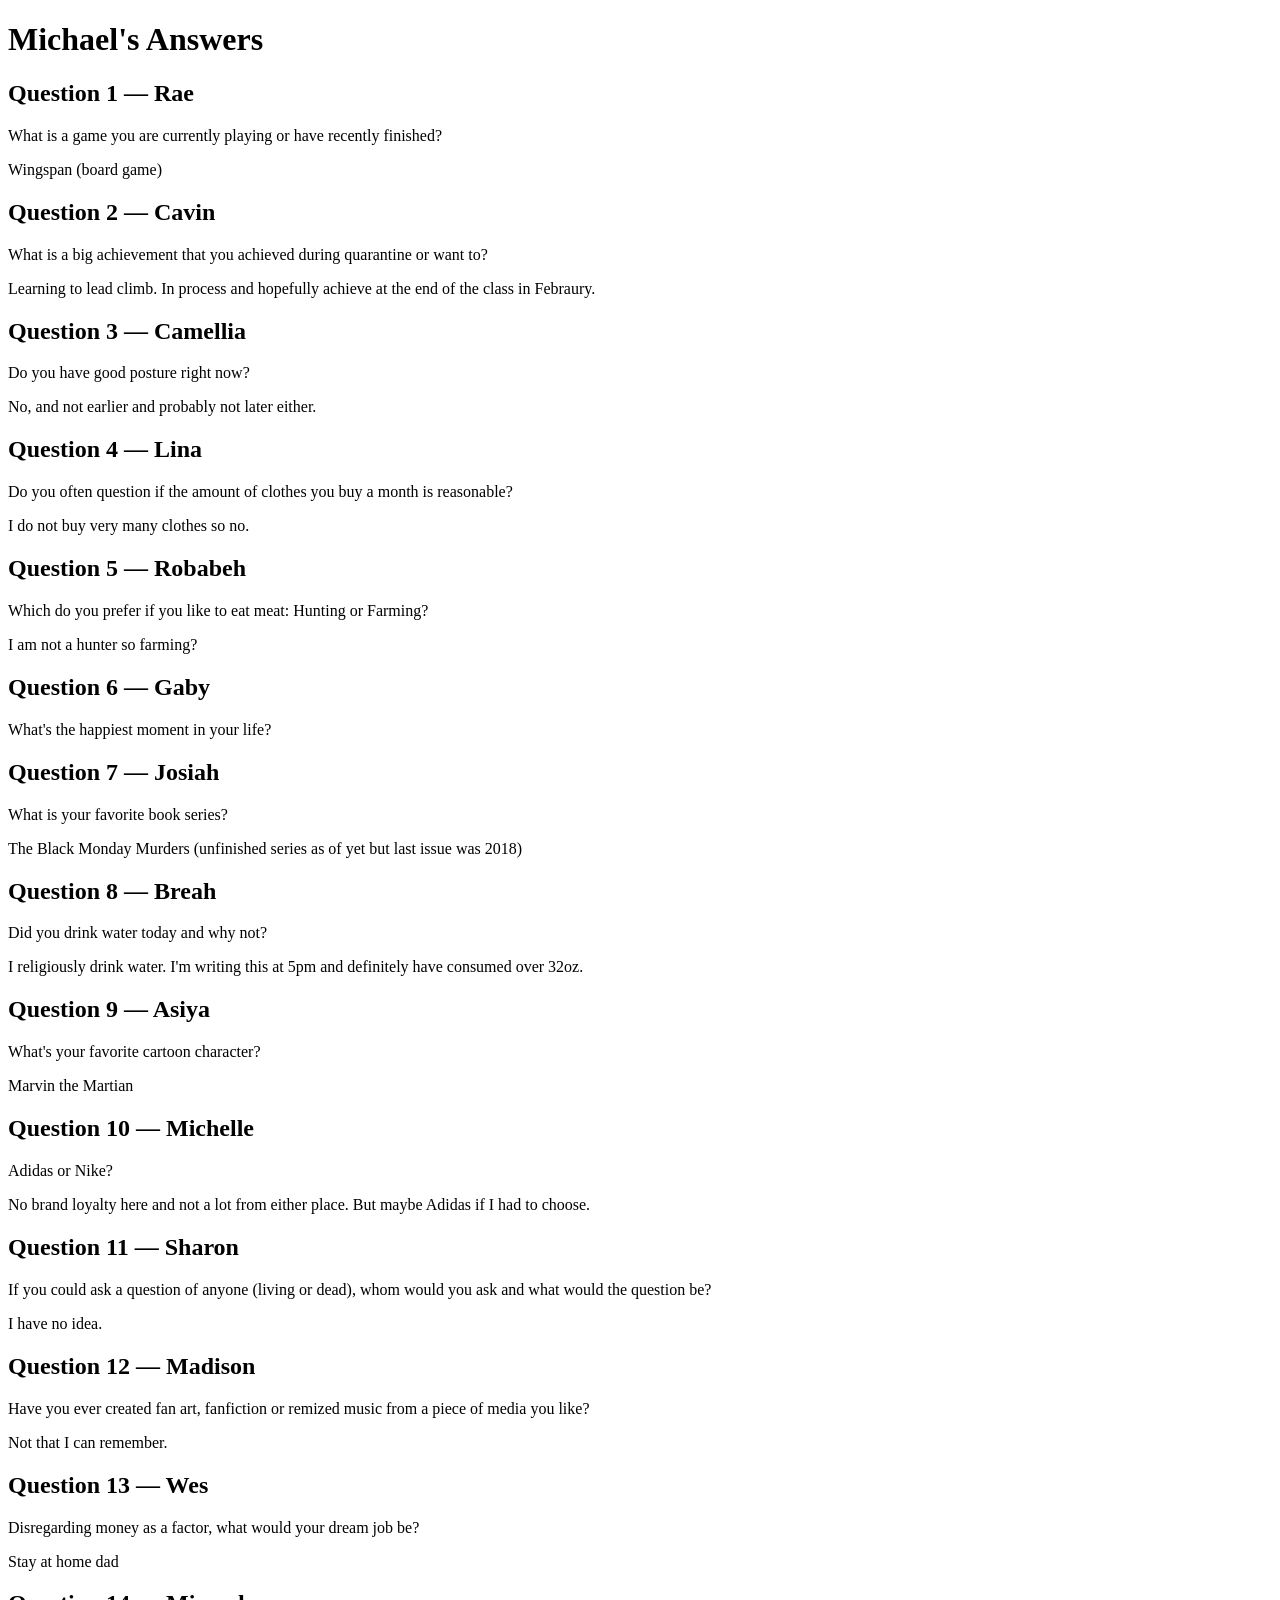
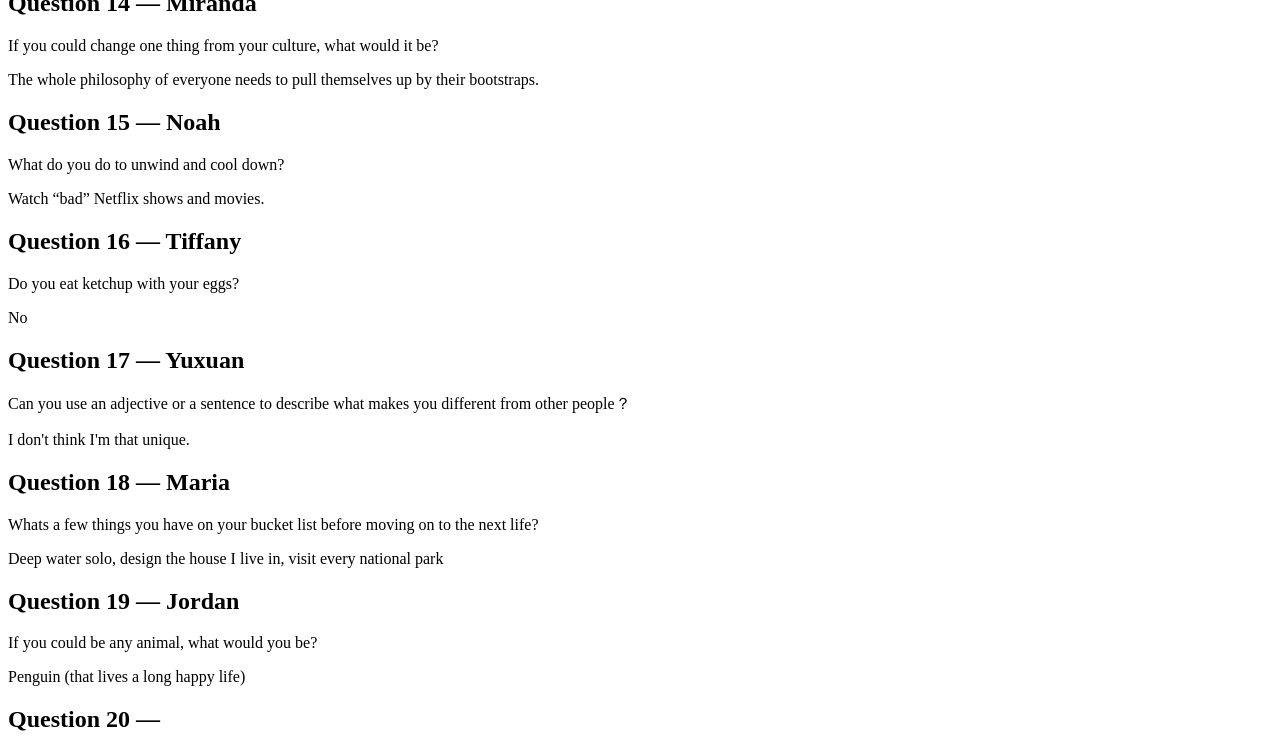
==== e1/index.html @ c8d3bc03 "exercise 1" ====
<!DOCTYPE html>
<html>
  <head>
    <meta charset="utf-8">
    <title>E1</title>
  </head>
  <body>
    <h1>Michael's Answers</h1>
    <h2>Question 1 &mdash; Rae</h2>
    <p>What is a game you are currently playing or have recently finished?</p>
    <p>Wingspan (board game)</p>
    <h2>Question 2 &mdash; Cavin</h2>
    <p>What is a big achievement that you achieved during quarantine or want to?</p>
    <p>Learning to lead climb. In process and hopefully achieve at the end of the class in Febraury.</p>
    <h2>Question 3 &mdash; Camellia</h2>
    <p>Do you have good posture right now?</p>
    <p>No, and not earlier and probably not later either.</p>
    <h2>Question 4 &mdash; Lina</h2>
    <p>Do you often question if the amount of clothes you buy a month is reasonable?</p>
    <p>I do not buy very many clothes so no.</p>
    <h2>Question 5 &mdash; Robabeh</h2>
    <p>Which do you prefer if you like to eat meat: Hunting or Farming?</p>
    <p>I am not a hunter so farming?</p>
    <h2>Question 6 &mdash; Gaby</h2>
    <p>What's the happiest moment in your life?</p>
    <p></p>
    <h2>Question 7 &mdash; Josiah</h2>
    <p>What is your favorite book series?</p>
    <p>The Black Monday Murders (unfinished series as of yet but last issue was 2018)</p>
    <h2>Question 8 &mdash; Breah</h2>
    <p>Did you drink water today and why not?</p>
    <p>I religiously drink water. I'm writing this at 5pm and definitely have consumed over 32oz.</p>
    <h2>Question 9 &mdash; Asiya</h2>
    <p>What's your favorite cartoon character?</p>
    <p>Marvin the Martian</p>
    <h2>Question 10 &mdash; Michelle</h2>
    <p>Adidas or Nike?</p>
    <p>No brand loyalty here and not a lot from either place. But maybe Adidas if I had to choose.</p>
    <h2>Question 11 &mdash; Sharon</h2>
    <p>If you could ask a question of anyone (living or dead), whom would you ask and what would the question be?</p>
    <p>I have no idea.</p>
    <h2>Question 12 &mdash; Madison</h2>
    <p>Have you ever created fan art, fanfiction or remized music from a piece of media you like?</p>
    <p>Not that I can remember.</p>
    <h2>Question 13 &mdash; Wes</h2>
    <p>Disregarding money as a factor, what would your dream job be?</p>
    <p>Stay at home dad</p>
    <h2>Question 14 &mdash; Miranda</h2>
    <p>If you could change one thing from your culture, what would it be?</p>
    <p>The whole philosophy of everyone needs to pull themselves up by their bootstraps.</p>
    <h2>Question 15 &mdash; Noah</h2>
    <p>What do you do to unwind and cool down?</p>
    <p>Watch &ldquo;bad&rdquo; Netflix shows and movies.</p>
    <h2>Question 16 &mdash; Tiffany</h2>
    <p>Do you eat ketchup with your eggs?</p>
    <p>No</p>
    <h2>Question 17 &mdash; Yuxuan</h2>
    <p>Can you use an adjective or a sentence to describe what makes you different from other people？</p>
    <p>I don't think I'm that unique.</p>
    <h2>Question 18 &mdash; Maria</h2>
    <p>Whats a few things you have on your bucket list before moving on to the next life?</p>
    <p>Deep water solo, design the house I live in, visit every national park</p>
    <h2>Question 19 &mdash; Jordan</h2>
    <p>If you could be any animal, what would you be?</p>
    <p>Penguin (that lives a long happy life)</p>
    <h2>Question 20 &mdash; </h2>
    <p></p>
    <p></p>
  </body>
</html>
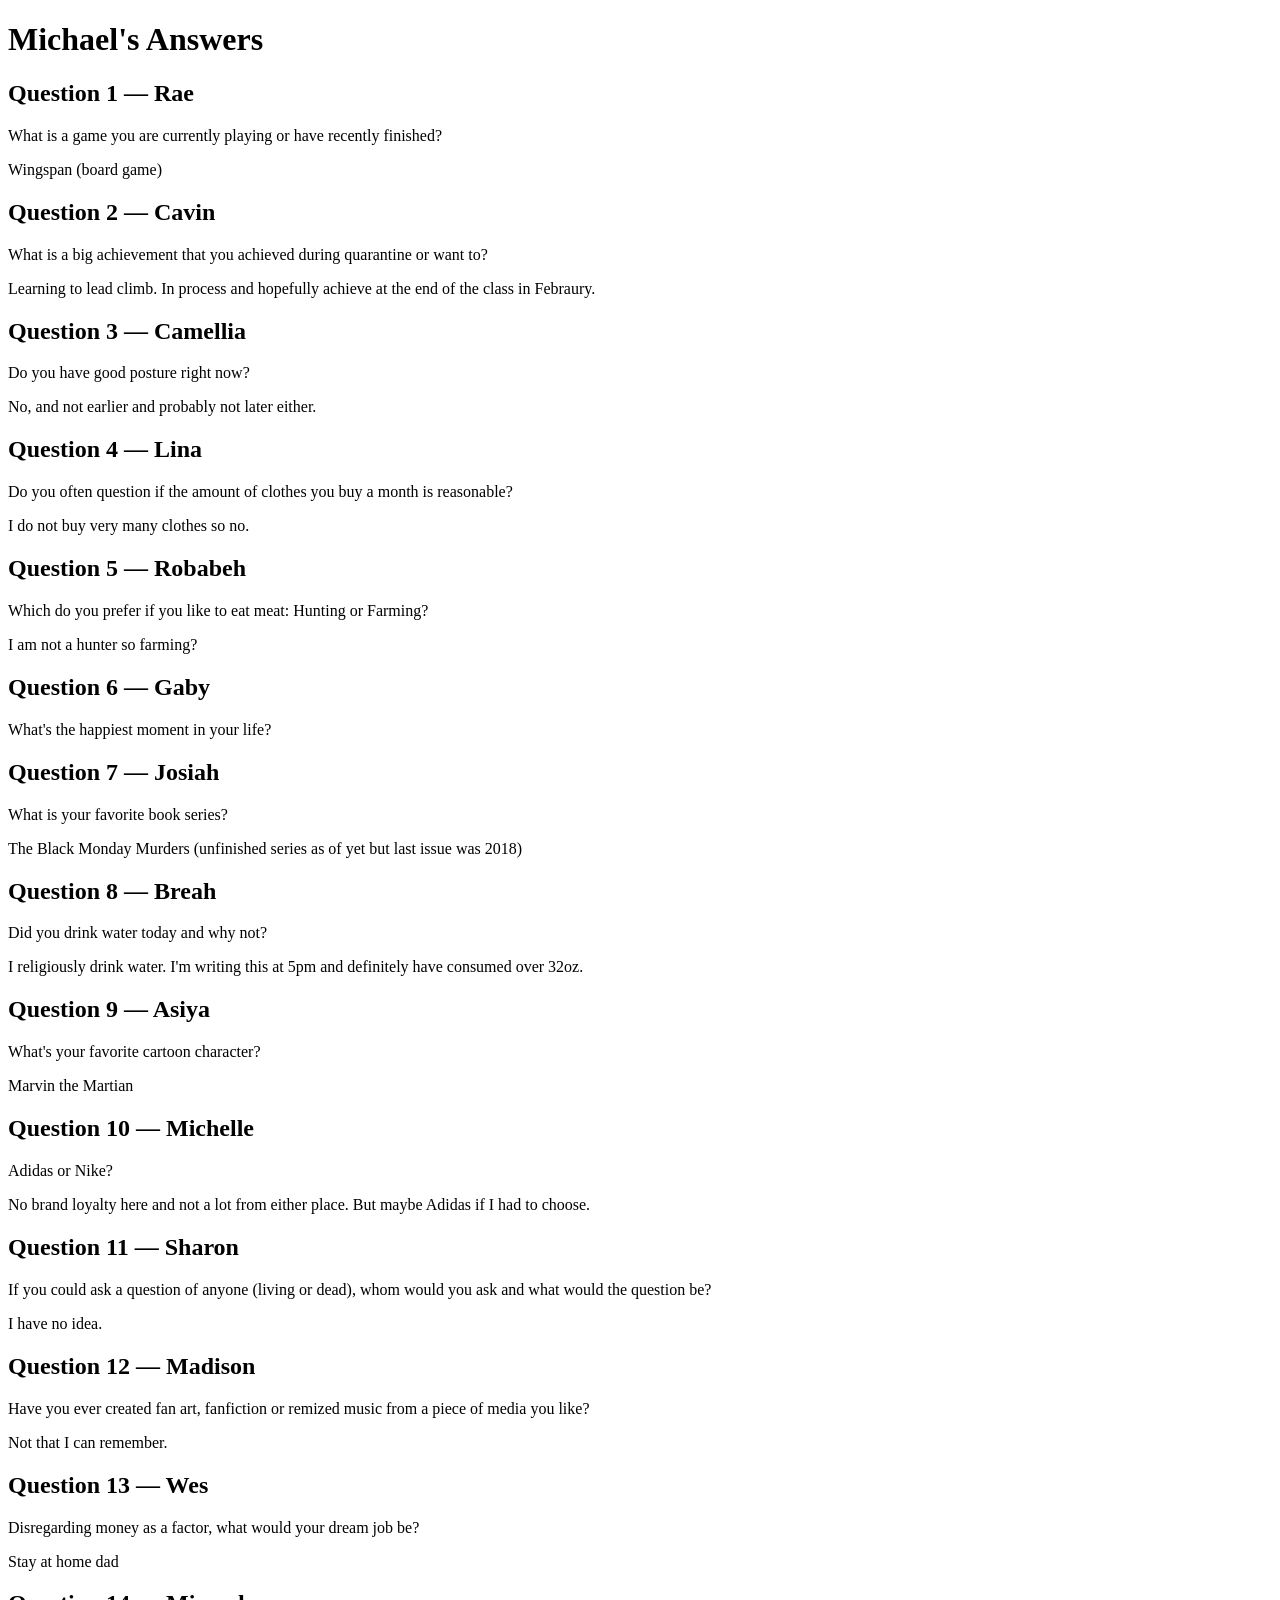
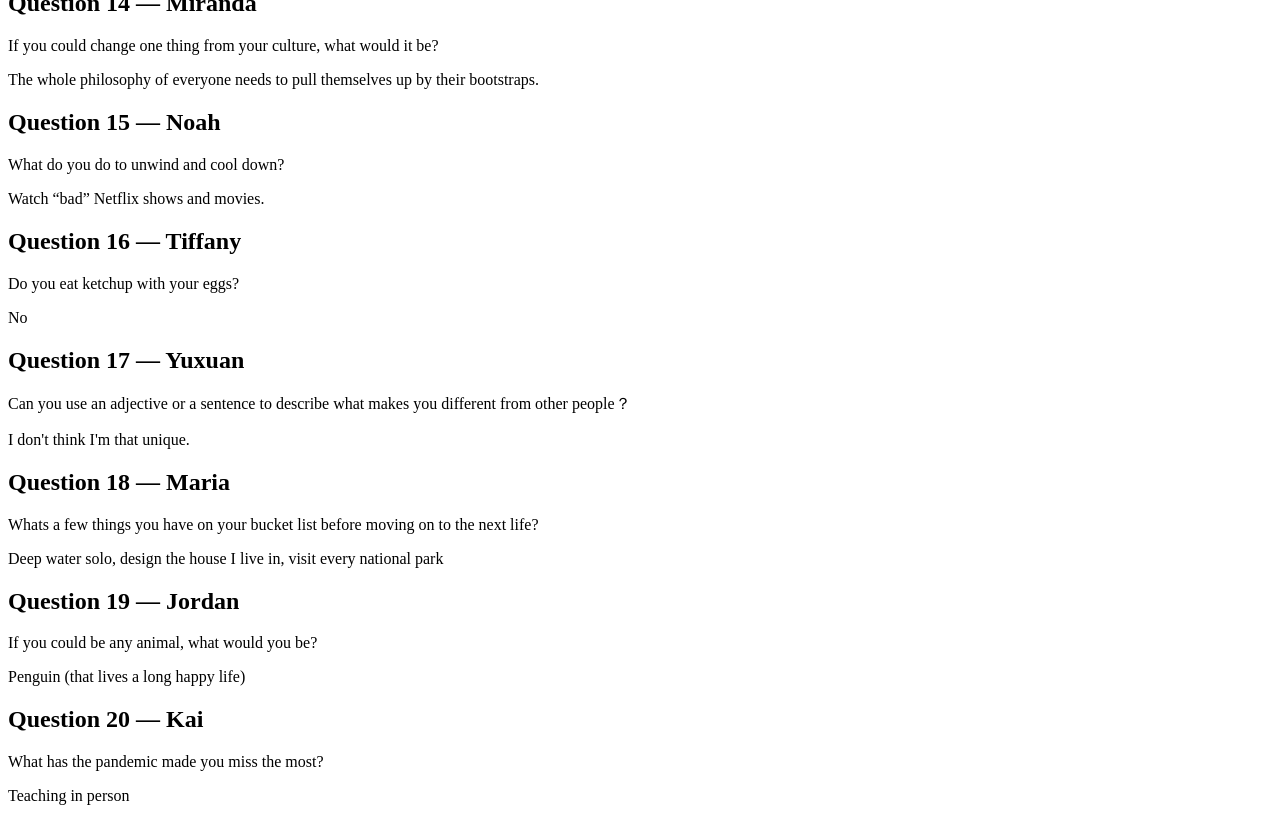
==== commit 422102fc: "Update index.html" ====
--- a/e1/index.html
+++ b/e1/index.html
@@ -63,8 +63,8 @@
     <h2>Question 19 &mdash; Jordan</h2>
     <p>If you could be any animal, what would you be?</p>
     <p>Penguin (that lives a long happy life)</p>
-    <h2>Question 20 &mdash; </h2>
-    <p></p>
-    <p></p>
+    <h2>Question 20 &mdash; Kai</h2>
+    <p>What has the pandemic made you miss the most?</p>
+    <p>Teaching in person</p>
   </body>
 </html>
